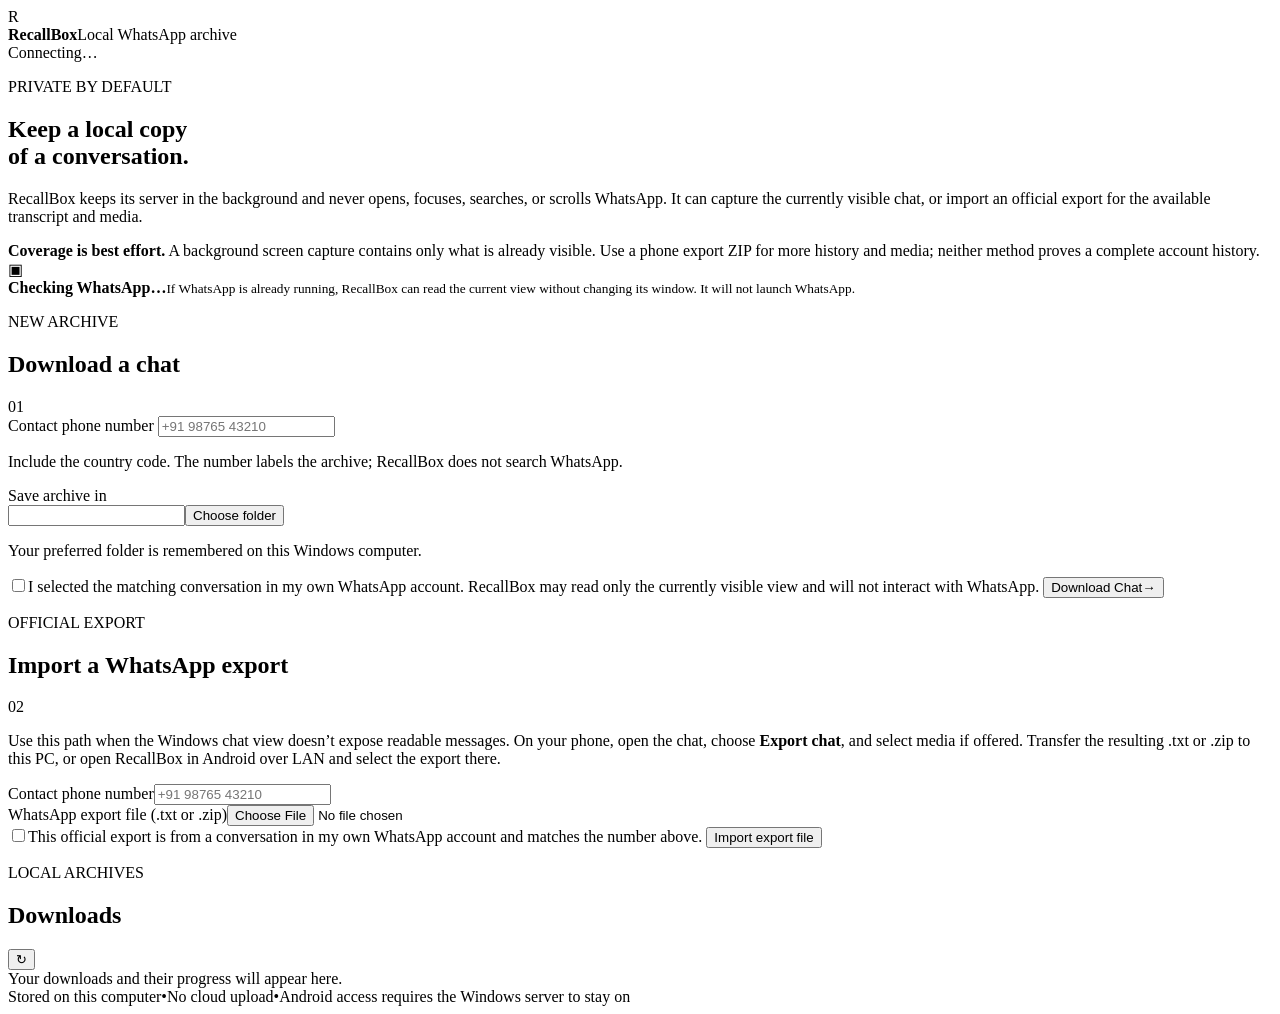
==== RecallBox.App/wwwroot/index.html @ eeae53d5 "Initial RecallBox WhatsApp archive app" ====
<!doctype html>
<html lang="en">
<head>
  <meta charset="utf-8">
  <meta name="viewport" content="width=device-width, initial-scale=1">
  <meta name="theme-color" content="#075e54">
  <title>RecallBox — WhatsApp Archive</title>
  <link rel="stylesheet" href="/styles.css?v=background-read">
</head>
<body>
  <header class="topbar">
    <div class="brand-mark">R</div>
    <div><strong>RecallBox</strong><span>Local WhatsApp archive</span></div>
    <div class="server-state"><i id="serverDot"></i><span id="serverText">Connecting…</span></div>
  </header>
  <main class="layout">
    <section class="intro">
      <p class="eyebrow">PRIVATE BY DEFAULT</p>
      <h1>Keep a local copy<br>of a conversation.</h1>
      <p class="lead">RecallBox keeps its server in the background and never opens, focuses, searches, or scrolls WhatsApp. It can capture the currently visible chat, or import an official export for the available transcript and media.</p>
      <div class="notice"><strong>Coverage is best effort.</strong> A background screen capture contains only what is already visible. Use a phone export ZIP for more history and media; neither method proves a complete account history.</div>
      <div class="source-card"><span class="source-icon">▣</span><div><b id="sourceTitle">Checking WhatsApp…</b><small id="sourceHint">If WhatsApp is already running, RecallBox can read the current view without changing its window. It will not launch WhatsApp.</small></div></div>
    </section>

    <section class="panel" aria-labelledby="downloadTitle">
      <div class="panel-heading"><div><p class="eyebrow">NEW ARCHIVE</p><h2 id="downloadTitle">Download a chat</h2></div><span class="step-badge">01</span></div>
      <form id="downloadForm">
        <label for="phone">Contact phone number</label>
        <input id="phone" type="tel" autocomplete="tel" placeholder="+91 98765 43210" required>
        <p class="field-hint">Include the country code. The number labels the archive; RecallBox does not search WhatsApp.</p>

        <label for="destination">Save archive in</label>
        <div class="path-row"><input id="destination" type="text" required><button class="button secondary" id="browseButton" type="button">Choose folder</button></div>
        <p class="field-hint">Your preferred folder is remembered on this Windows computer.</p>

        <label class="confirm"><input id="ownChat" type="checkbox" required><span>I selected the matching conversation in my own WhatsApp account. RecallBox may read only the currently visible view and will not interact with WhatsApp.</span></label>
        <button id="downloadButton" class="button primary" type="submit"><span>Download Chat</span><span aria-hidden="true">→</span></button>
        <div id="formError" class="error" role="alert" hidden></div>
      </form>
    </section>

    <section class="panel import-panel" aria-labelledby="importTitle">
      <div class="panel-heading"><div><p class="eyebrow">OFFICIAL EXPORT</p><h2 id="importTitle">Import a WhatsApp export</h2></div><span class="step-badge">02</span></div>
      <p class="field-hint export-help">Use this path when the Windows chat view doesn’t expose readable messages. On your phone, open the chat, choose <b>Export chat</b>, and select media if offered. Transfer the resulting .txt or .zip to this PC, or open RecallBox in Android over LAN and select the export there.</p>
      <form id="importForm">
        <div class="import-grid">
          <div><label for="importPhone">Contact phone number</label><input id="importPhone" type="tel" autocomplete="tel" placeholder="+91 98765 43210" required></div>
          <div><label for="exportFile">WhatsApp export file (.txt or .zip)</label><input id="exportFile" type="file" accept=".txt,.zip,text/plain,application/zip" required></div>
        </div>
        <label class="confirm"><input id="importOwnChat" type="checkbox" required><span>This official export is from a conversation in my own WhatsApp account and matches the number above.</span></label>
        <button id="importButton" class="button secondary import-button" type="submit">Import export file</button>
        <div id="uploadProgress" class="upload-progress" hidden><div class="progress-track"><span id="uploadProgressBar"></span></div><span id="uploadProgressText">Preparing upload…</span></div>
        <div id="importError" class="error" role="alert" hidden></div>
      </form>
    </section>

    <section class="jobs-section">
      <div class="section-heading"><div><p class="eyebrow">LOCAL ARCHIVES</p><h2>Downloads</h2></div><button id="refreshButton" class="icon-button" title="Refresh downloads" aria-label="Refresh downloads">↻</button></div>
      <div id="jobs" class="jobs"><div class="empty">Your downloads and their progress will appear here.</div></div>
    </section>

    <footer><span>Stored on this computer</span><span>•</span><span>No cloud upload</span><span>•</span><span>Android access requires the Windows server to stay on</span></footer>
  </main>
  <div id="tokenGate" class="token-gate" hidden>
    <div class="token-card"><div class="brand-mark">R</div><h2>Connect to your Windows server</h2><p>Enter the one-run access token printed in RecallBox’s Windows console.</p><label for="lanToken">Private network access token</label><input id="lanToken" type="password" autocomplete="off"><button id="saveToken" class="button primary">Connect</button></div>
  </div>
  <script src="/app.js?v=background-read" defer></script>
</body>
</html>
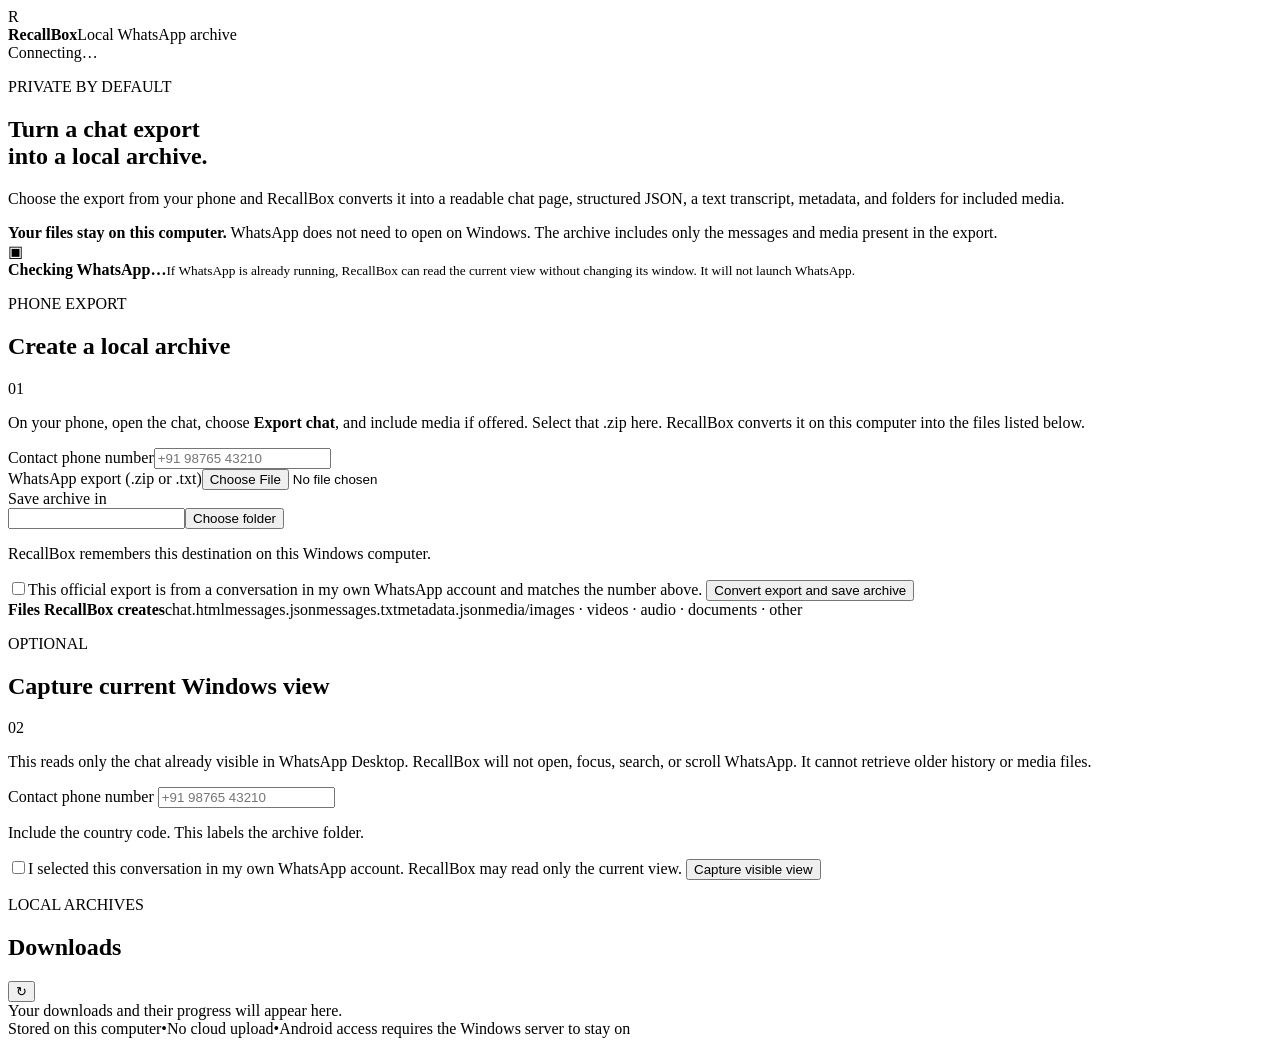
==== commit ec2dcc68: "Make export conversion the primary workflow" ====
--- a/RecallBox.App/wwwroot/index.html
+++ b/RecallBox.App/wwwroot/index.html
@@ -5,7 +5,7 @@
   <meta name="viewport" content="width=device-width, initial-scale=1">
   <meta name="theme-color" content="#075e54">
   <title>RecallBox — WhatsApp Archive</title>
-  <link rel="stylesheet" href="/styles.css?v=background-read">
+  <link rel="stylesheet" href="/styles.css?v=export-primary">
 </head>
 <body>
   <header class="topbar">
@@ -16,41 +16,41 @@
   <main class="layout">
     <section class="intro">
       <p class="eyebrow">PRIVATE BY DEFAULT</p>
-      <h1>Keep a local copy<br>of a conversation.</h1>
-      <p class="lead">RecallBox keeps its server in the background and never opens, focuses, searches, or scrolls WhatsApp. It can capture the currently visible chat, or import an official export for the available transcript and media.</p>
-      <div class="notice"><strong>Coverage is best effort.</strong> A background screen capture contains only what is already visible. Use a phone export ZIP for more history and media; neither method proves a complete account history.</div>
+      <h1>Turn a chat export<br>into a local archive.</h1>
+      <p class="lead">Choose the export from your phone and RecallBox converts it into a readable chat page, structured JSON, a text transcript, metadata, and folders for included media.</p>
+      <div class="notice"><strong>Your files stay on this computer.</strong> WhatsApp does not need to open on Windows. The archive includes only the messages and media present in the export.</div>
       <div class="source-card"><span class="source-icon">▣</span><div><b id="sourceTitle">Checking WhatsApp…</b><small id="sourceHint">If WhatsApp is already running, RecallBox can read the current view without changing its window. It will not launch WhatsApp.</small></div></div>
     </section>
 
-    <section class="panel" aria-labelledby="downloadTitle">
-      <div class="panel-heading"><div><p class="eyebrow">NEW ARCHIVE</p><h2 id="downloadTitle">Download a chat</h2></div><span class="step-badge">01</span></div>
+    <section class="panel import-panel" aria-labelledby="importTitle">
+      <div class="panel-heading"><div><p class="eyebrow">PHONE EXPORT</p><h2 id="importTitle">Create a local archive</h2></div><span class="step-badge">01</span></div>
+      <p class="field-hint export-help">On your phone, open the chat, choose <b>Export chat</b>, and include media if offered. Select that .zip here. RecallBox converts it on this computer into the files listed below.</p>
+      <form id="importForm">
+        <div class="import-grid">
+          <div><label for="importPhone">Contact phone number</label><input id="importPhone" type="tel" autocomplete="tel" placeholder="+91 98765 43210" required></div>
+          <div><label for="exportFile">WhatsApp export (.zip or .txt)</label><input id="exportFile" type="file" accept=".txt,.zip,text/plain,application/zip" required></div>
+        </div>
+        <label for="destination">Save archive in</label>
+        <div class="path-row"><input id="destination" type="text" required><button class="button secondary" id="browseButton" type="button">Choose folder</button></div>
+        <p class="field-hint">RecallBox remembers this destination on this Windows computer.</p>
+        <label class="confirm"><input id="importOwnChat" type="checkbox" required><span>This official export is from a conversation in my own WhatsApp account and matches the number above.</span></label>
+        <button id="importButton" class="button primary import-button" type="submit">Convert export and save archive</button>
+        <div id="uploadProgress" class="upload-progress" hidden><div class="progress-track"><span id="uploadProgressBar"></span></div><span id="uploadProgressText">Preparing upload…</span></div>
+        <div id="importError" class="error" role="alert" hidden></div>
+      </form>
+      <div class="archive-contents"><b>Files RecallBox creates</b><span>chat.html</span><span>messages.json</span><span>messages.txt</span><span>metadata.json</span><span>media/images · videos · audio · documents · other</span></div>
+    </section>
+
+    <section class="panel scan-panel" aria-labelledby="downloadTitle">
+      <div class="panel-heading"><div><p class="eyebrow">OPTIONAL</p><h2 id="downloadTitle">Capture current Windows view</h2></div><span class="step-badge">02</span></div>
+      <p class="field-hint">This reads only the chat already visible in WhatsApp Desktop. RecallBox will not open, focus, search, or scroll WhatsApp. It cannot retrieve older history or media files.</p>
       <form id="downloadForm">
         <label for="phone">Contact phone number</label>
         <input id="phone" type="tel" autocomplete="tel" placeholder="+91 98765 43210" required>
-        <p class="field-hint">Include the country code. The number labels the archive; RecallBox does not search WhatsApp.</p>
-
-        <label for="destination">Save archive in</label>
-        <div class="path-row"><input id="destination" type="text" required><button class="button secondary" id="browseButton" type="button">Choose folder</button></div>
-        <p class="field-hint">Your preferred folder is remembered on this Windows computer.</p>
-
-        <label class="confirm"><input id="ownChat" type="checkbox" required><span>I selected the matching conversation in my own WhatsApp account. RecallBox may read only the currently visible view and will not interact with WhatsApp.</span></label>
-        <button id="downloadButton" class="button primary" type="submit"><span>Download Chat</span><span aria-hidden="true">→</span></button>
+        <p class="field-hint">Include the country code. This labels the archive folder.</p>
+        <label class="confirm"><input id="ownChat" type="checkbox" required><span>I selected this conversation in my own WhatsApp account. RecallBox may read only the current view.</span></label>
+        <button id="downloadButton" class="button secondary" type="submit">Capture visible view</button>
         <div id="formError" class="error" role="alert" hidden></div>
-      </form>
-    </section>
-
-    <section class="panel import-panel" aria-labelledby="importTitle">
-      <div class="panel-heading"><div><p class="eyebrow">OFFICIAL EXPORT</p><h2 id="importTitle">Import a WhatsApp export</h2></div><span class="step-badge">02</span></div>
-      <p class="field-hint export-help">Use this path when the Windows chat view doesn’t expose readable messages. On your phone, open the chat, choose <b>Export chat</b>, and select media if offered. Transfer the resulting .txt or .zip to this PC, or open RecallBox in Android over LAN and select the export there.</p>
-      <form id="importForm">
-        <div class="import-grid">
-          <div><label for="importPhone">Contact phone number</label><input id="importPhone" type="tel" autocomplete="tel" placeholder="+91 98765 43210" required></div>
-          <div><label for="exportFile">WhatsApp export file (.txt or .zip)</label><input id="exportFile" type="file" accept=".txt,.zip,text/plain,application/zip" required></div>
-        </div>
-        <label class="confirm"><input id="importOwnChat" type="checkbox" required><span>This official export is from a conversation in my own WhatsApp account and matches the number above.</span></label>
-        <button id="importButton" class="button secondary import-button" type="submit">Import export file</button>
-        <div id="uploadProgress" class="upload-progress" hidden><div class="progress-track"><span id="uploadProgressBar"></span></div><span id="uploadProgressText">Preparing upload…</span></div>
-        <div id="importError" class="error" role="alert" hidden></div>
       </form>
     </section>
 
@@ -64,6 +64,6 @@
   <div id="tokenGate" class="token-gate" hidden>
     <div class="token-card"><div class="brand-mark">R</div><h2>Connect to your Windows server</h2><p>Enter the one-run access token printed in RecallBox’s Windows console.</p><label for="lanToken">Private network access token</label><input id="lanToken" type="password" autocomplete="off"><button id="saveToken" class="button primary">Connect</button></div>
   </div>
-  <script src="/app.js?v=background-read" defer></script>
+  <script src="/app.js?v=export-primary" defer></script>
 </body>
 </html>
